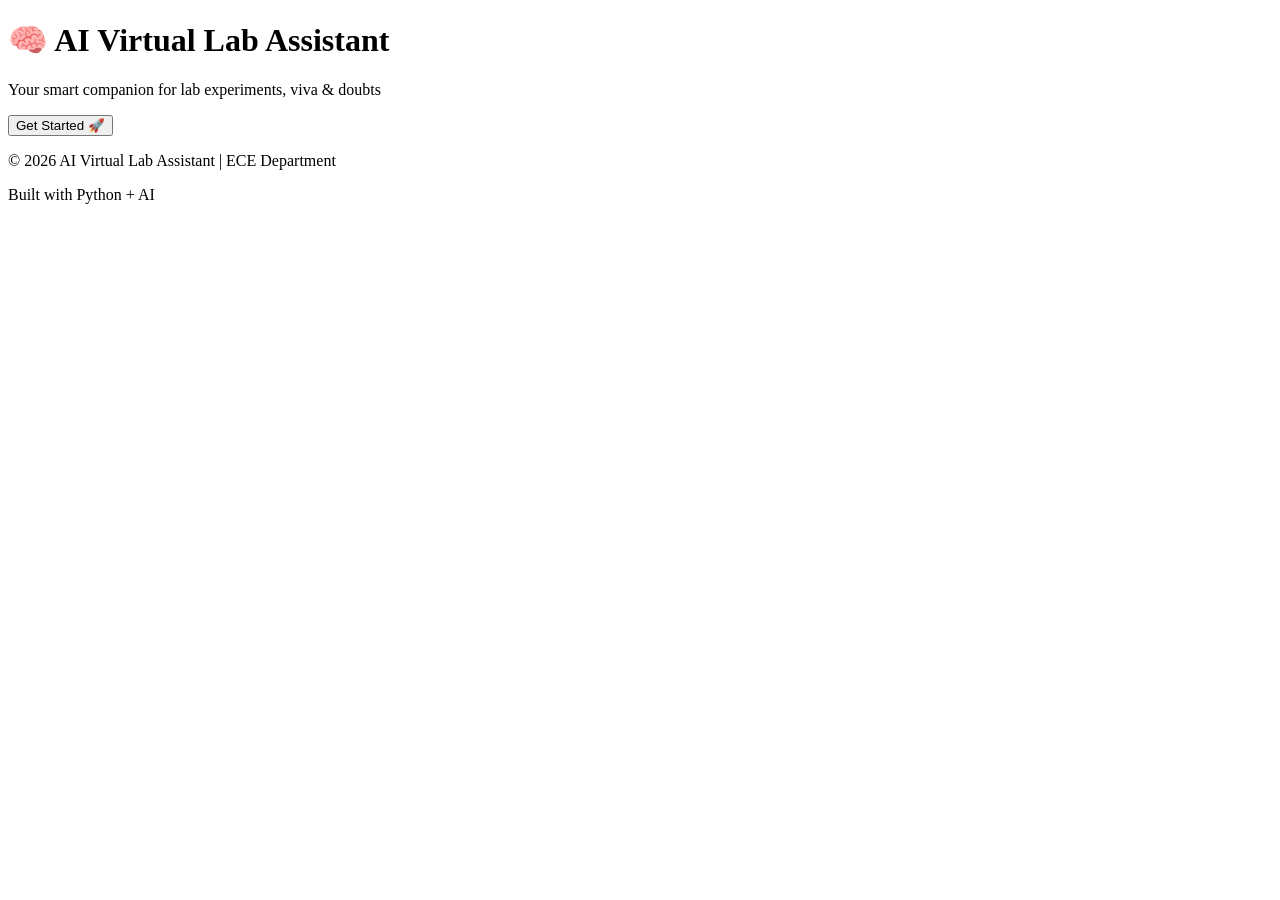
==== index.html @ b448c655 "Add files via upload" ====
<!doctype html>
<html lang="en">
  <head>
    <meta charset="UTF-8" />
    <title>AI Virtual Lab Assistant</title>
    <link
      rel="stylesheet"
      href="{{ url_for('static', filename='style.css') }}"
    />
  </head>
  <body>
    <div class="welcome-container">
      <h1>🧠 AI Virtual Lab Assistant</h1>
      <p>Your smart companion for lab experiments, viva & doubts</p>

      <button onclick="goToDepartment()">Get Started 🚀</button>
    </div>
    <footer class="footer">
      <p>© 2026 AI Virtual Lab Assistant | ECE Department</p>
      <p>Built with Python + AI</p>
    </footer>
    <script>
      function goToDepartment() {
        window.location.href = "/department";
      }
    </script>
  </body>
</html>
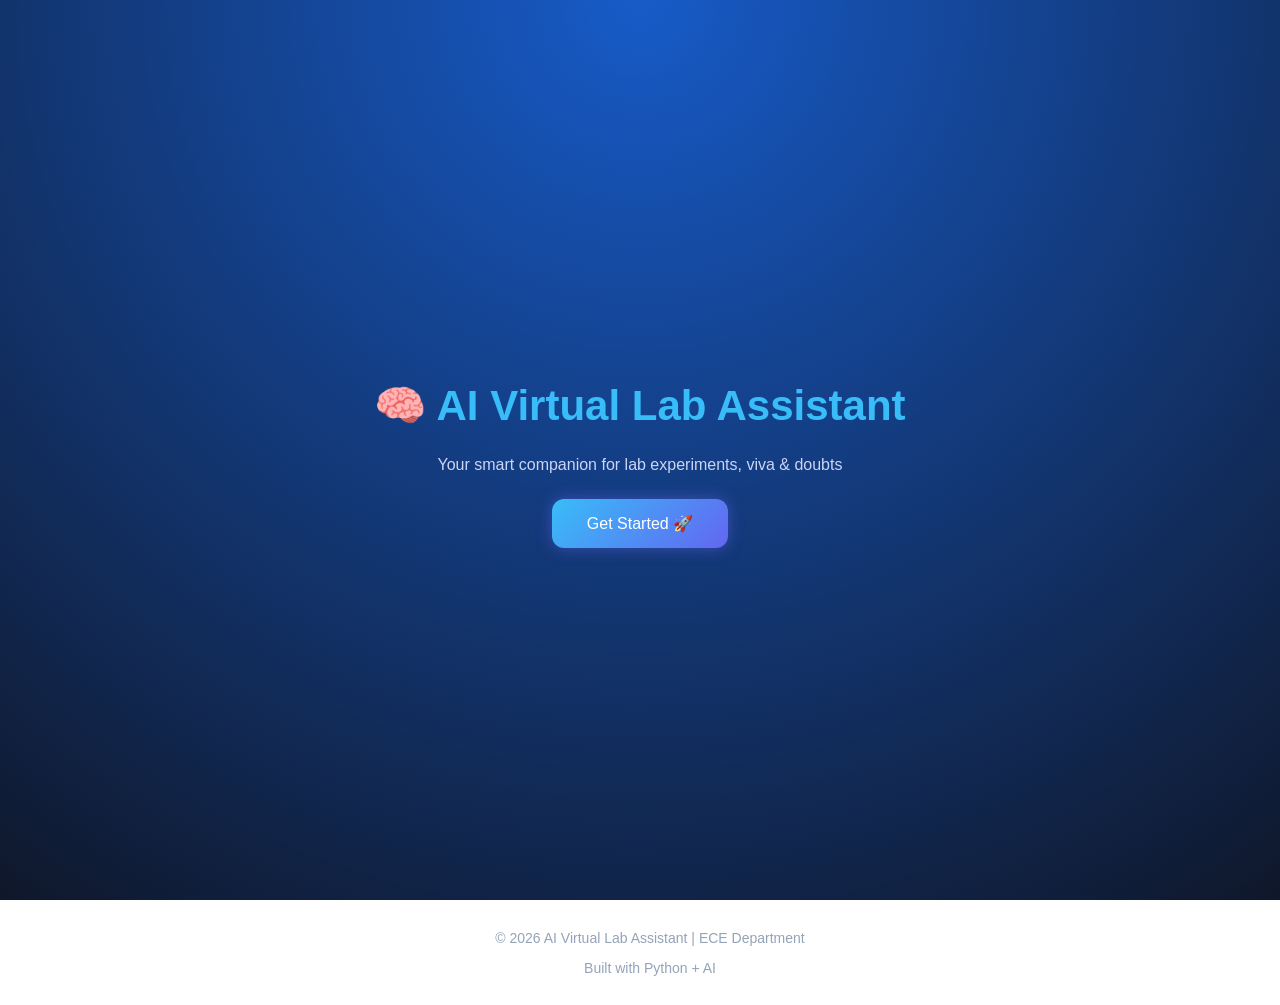
==== commit c5520d4b: "Update index.html" ====
--- a/index.html
+++ b/index.html
@@ -5,7 +5,7 @@
     <title>AI Virtual Lab Assistant</title>
     <link
       rel="stylesheet"
-      href="{{ url_for('static', filename='style.css') }}"
+      href="./static/style.css"
     />
   </head>
   <body>
--- a/static/style.css
+++ b/static/style.css
@@ -0,0 +1,407 @@
+body {
+    margin: 0;
+    font-family: 'Segoe UI', sans-serif;
+
+    background: linear-gradient(135deg, #0f172a, #1e293b);
+    background-attachment: fixed;
+    color: white;
+
+
+    display: flex;
+    flex-direction: column;
+    min-height: 100vh;
+}
+
+/* ========== WELCOME PAGE FIX ========== */
+.welcome-container {
+    height: 100vh;
+
+    display: flex;
+    flex-direction: column;
+    justify-content: center;   /* center vertically */
+    align-items: center;       /* center horizontally */
+
+    text-align: center;
+
+    background: radial-gradient(circle at top, #175bc8, #0f172a);
+}
+
+/* Title */
+.welcome-container h1 {
+    font-size: 42px;
+    color: #38bdf8;
+    margin-bottom: 10px;
+}
+
+/* Subtitle */
+.welcome-container p {
+    color: #cbd5f5;
+    margin-bottom: 25px;
+    font-size: 16px;
+}
+
+/* Button */
+.welcome-container button {
+    padding: 15px 35px;
+    font-size: 16px;
+
+    border: none;
+    border-radius: 12px;
+
+    background: linear-gradient(135deg, #38bdf8, #6366f1);
+    color: white;
+
+    cursor: pointer;
+
+    box-shadow: 0 0 15px rgba(99, 102, 241, 0.5);
+    transition: 0.3s;
+}
+
+/* Hover */
+.welcome-container button:hover {
+    transform: translateY(-3px) scale(1.05);
+    box-shadow: 0 0 25px rgba(99, 102, 241, 0.8);
+}
+
+/* ========== PAGE CONTAINER ========== */
+.page-container {
+    display: flex;
+    flex-direction: column;
+    align-items: center;   /* center everything */
+    margin-top: 40px;
+}
+
+/* ========== HEADINGS ========== */
+.page-container h2 {
+    margin-bottom: 10px;
+}
+
+.page-container p {
+    color: #94a3b8;
+}
+
+/* ========== CARD CONTAINER (FIXED) ========== */
+.card-container {
+    display: flex;
+    flex-wrap: wrap;
+    justify-content: center;   /* 🔥 center cards */
+    gap: 30px;
+    margin-top: 30px;
+}
+
+/* ========== CARD DESIGN (RESTORED) ========== */
+.card {
+    width: 200px;
+    padding: 10px;
+
+    border-radius: 20px;
+
+    background: linear-gradient(135deg, #1e293b, #0f172a);
+    box-shadow: 0 0 25px rgba(56, 189, 248, 0.25);
+
+    cursor: pointer;
+    transition: all 0.3s ease;
+
+    text-align: center;
+}
+
+/* Hover */
+.card:hover {
+    transform: translateY(-8px) scale(1.05);
+    box-shadow: 0 0 30px rgba(56, 189, 248, 0.6);
+}
+
+/* Disabled */
+.card.disabled {
+    opacity: 0.4;
+    cursor: not-allowed;
+}
+
+.card h3 {
+    color: #38bdf8;
+}
+
+.card p {
+    color: #94a3b8;
+}
+
+/* ========== MAIN LAYOUT ========== */
+.main-container {
+    display: flex;
+    height: 100vh;
+}
+
+/* ========== SIDEBAR ========== */
+.sidebar {
+    width: 220px;
+    background: #020617;
+    padding: 20px;
+    height: 100vh;
+    display: flex;
+    flex-direction: column;
+    gap: 15px;
+
+    box-shadow: 2px 0 15px rgba(0,0,0,0.5);
+    transition: 0.3s;
+}
+
+.sidebar h2 {
+    color: #38bdf8;
+}
+
+.sidebar button {
+    padding: 12px;
+    border: none;
+    border-radius: 10px;
+
+    background: rgba(255,255,255,0.05);
+    color: white;
+
+    cursor: pointer;
+    transition: 0.3s;
+}
+
+.sidebar button:hover {
+    background: linear-gradient(135deg, #38bdf8, #6366f1);
+}
+
+/* ========== HAMBURGER ========== */
+.menu-btn {
+    display: none;
+    position: fixed;
+    top: 15px;
+    left: 15px;
+
+    font-size: 20px;
+    padding: 8px 12px;
+
+    border: none;
+    border-radius: 8px;
+
+    background: rgba(255,255,255,0.1);
+    color: white;
+
+    z-index: 1000;
+}
+
+/* ========== CHAT SECTION ========== */
+.chat-section {
+    flex: 1;
+    display: flex;
+    flex-direction: column;
+    align-items: center;
+
+    padding: 30px;
+}
+
+/* ========== CHATBOX ========== */
+#chatbox {
+    width: 100%;
+    max-width: 800px;
+    height: 400px;
+
+    background: rgba(255,255,255,0.05);
+    backdrop-filter: blur(10px);
+
+    border-radius: 20px;
+    padding: 20px;
+
+    overflow-y: auto;
+
+    display: flex;
+    flex-direction: column;
+}
+
+/* Messages */
+.message {
+    padding: 12px;
+    margin: 8px 0;
+    border-radius: 15px;
+    max-width: 75%;
+}
+
+.user {
+    background: linear-gradient(135deg, #38bdf8, #6366f1);
+    align-self: flex-end;
+}
+
+.bot {
+    background: rgba(255,255,255,0.08);
+}
+
+/* ========== INPUT AREA ========== */
+.input-area {
+    width: 100%;
+    max-width: 800px;
+
+    display: flex;
+    align-items: center;
+
+    margin-top: 15px;
+    padding: 10px;
+
+    background: rgba(255,255,255,0.05);
+    border-radius: 15px;
+}
+
+#userInput {
+    flex: 1;
+    padding: 12px;
+
+    border: none;
+    outline: none;
+
+    background: transparent;
+    color: white;
+}
+
+/* Buttons */
+.input-area button {
+    margin-left: 8px;
+    padding: 10px 15px;
+
+    border: none;
+    border-radius: 10px;
+
+    background: linear-gradient(135deg, #38bdf8, #6366f1);
+    color: white;
+
+    cursor: pointer;
+}
+
+/* ========== MIC BUTTON ========== */
+.mic-btn {
+    width: 40px;
+    height: 40px;
+
+    border-radius: 50%;
+    border: none;
+
+    background: rgba(255,255,255,0.08);
+    color: #38bdf8;
+
+    display: flex;
+    align-items: center;
+    justify-content: center;
+
+    cursor: pointer;
+}
+
+.mic-btn:hover {
+    background: rgba(255,255,255,0.15);
+}
+
+/* 🎤 Mic Button */
+.mic-btn {
+    width: 45px;
+    height: 45px;
+    border-radius: 50%;
+    border: none;
+    cursor: pointer;
+
+    background: rgba(255,255,255,0.08);
+    color: white;
+
+    display: flex;
+    align-items: center;
+    justify-content: center;
+
+    transition: 0.3s;
+}
+
+/* Hover */
+.mic-btn:hover {
+    background: rgba(255,255,255,0.15);
+}
+
+/* 🔥 Listening Animation */
+.mic-btn.listening {
+    box-shadow: 0 0 20px #38bdf8;
+    transform: scale(1.1);
+}
+
+/* ========== DOWNLOAD BUTTON ========== */
+.download-btn {
+    display: inline-block;
+    margin-top: 10px;
+    padding: 8px 12px;
+
+    background: linear-gradient(135deg, #22c55e, #16a34a);
+    border-radius: 8px;
+    color: white;
+    text-decoration: none;
+}
+
+/* ========== SUGGESTIONS ========== */
+.suggestions {
+    display: flex;
+    gap: 10px;
+    flex-wrap: wrap;
+    margin: 10px 0;
+}
+
+.suggestions button {
+    padding: 6px 12px;
+    border-radius: 20px;
+    border: none;
+
+    background: rgba(255,255,255,0.08);
+    color: white;
+
+    cursor: pointer;
+}
+
+.suggestions button:hover {
+    background: linear-gradient(135deg, #38bdf8, #6366f1);
+}
+
+/* ========== MOBILE RESPONSIVE ========== */
+@media (max-width: 768px) {
+
+    .menu-btn {
+        display: block;
+    }
+
+    .sidebar {
+        position: fixed;
+        left: -250px;
+        top: 0;
+        height: 100%;
+        z-index: 999;
+    }
+
+    .sidebar.active {
+        left: 0;
+    }
+
+    .chat-section {
+        width: 100%;
+        padding-top: 60px;
+    }
+
+    .card-container {
+        flex-direction: column;
+        align-items: center;
+    }
+
+    #chatbox {
+        height: 300px;
+    }
+}
+
+/* ========== FOOTER ========== */
+.footer {
+    width: 100%;
+    text-align: center;
+
+    padding: 15px 10px;
+    margin-top: auto;
+
+    background: rgba(255, 255, 255, 0.05);
+    backdrop-filter: blur(10px);
+
+    color: #94a3b8;
+    font-size: 14px;
+
+    border-top: 1px solid rgba(255,255,255,0.1);
+}
